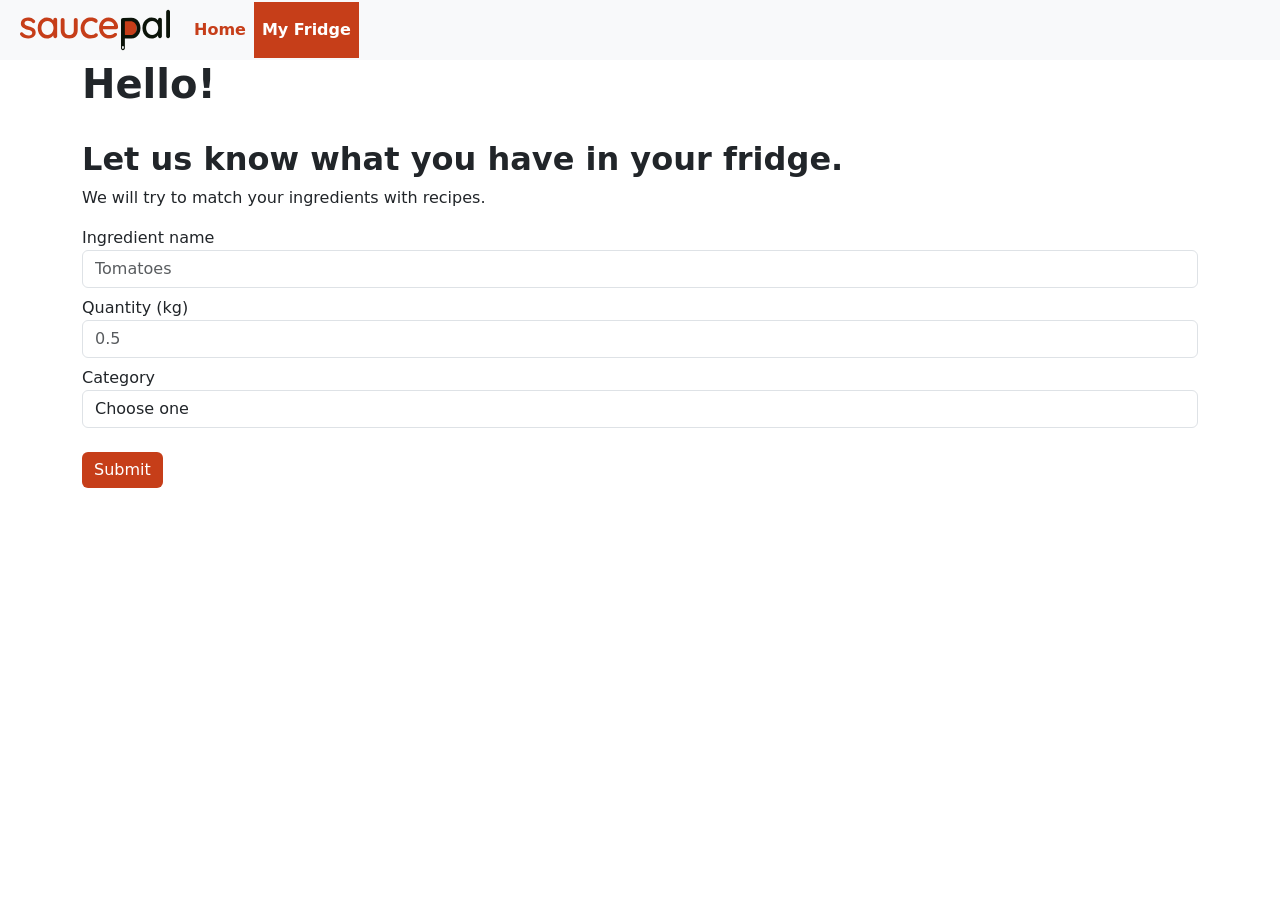
==== fridge.html @ 07d2536f "added a bootstrap version of saucepal" ====
<!doctype html>
<html lang="en">
  <head>
    <link rel="preconnect" href="https://fonts.googleapis.com" />
    <link rel="preconnect" href="https://fonts.gstatic.com" crossorigin />
    <link
      href="https://fonts.googleapis.com/css2?family=Fredoka:wght@300..700&family=Inter:ital,opsz,wght@0,14..32,100..900;1,14..32,100..900&family=Patrick+Hand&family=Quicksand:wght@300..700&display=swap"
      rel="stylesheet"
    />

    <title>Bootstrap - My Fridge - Saucepal</title>
    <link rel="icon" type="image/x-icon" href="images/saucepal-favicon.png" />
    <meta charset="utf-8" />
    <meta name="viewport" content="width=device-width, initial-scale=1" />
    <link
      href="https://cdn.jsdelivr.net/npm/bootstrap@5.3.8/dist/css/bootstrap.min.css"
      rel="stylesheet"
    />
    <script src="https://cdn.jsdelivr.net/npm/bootstrap@5.3.8/dist/js/bootstrap.bundle.min.js"></script>
    <link rel="stylesheet" href="styles.css" />
  </head>
  <body>
    <nav class="navbar navbar-expand-lg navbar-light bg-light">
      <a class="navbar-brand" href="index.html"
        ><img src="images/saucepal-logo.svg" width="150" height="50" alt=""
      /></a>
      <button
        class="navbar-toggler"
        type="button"
        data-toggle="collapse"
        data-target="#navbarSupportedContent"
        aria-controls="navbarSupportedContent"
        aria-expanded="false"
        aria-label="Toggle navigation"
      >
        <span class="navbar-toggler-icon"></span>
      </button>

      <div class="collapse navbar-collapse" id="navbarSupportedContent">
        <ul class="navbar-nav mr-auto">
          <li class="nav-item">
            <a class="nav-link" href="index.html">Home</a>
          </li>
          <li class="nav-item active">
            <a class="nav-link" href="fridge.html">My Fridge</a>
          </li>
        </ul>
      </div>
    </nav>
    <div class="container" id="my-form">
      <h1>Hello!</h1>
      <br />
      <h2>Let us know what you have in your fridge.</h2>
      <p>We will try to match your ingredients with recipes.</p>
      <form class="form-row">
        <label class="sr-only" for="inlineFormInputName2"
          >Ingredient name</label
        >
        <input
          type="text"
          class="form-control mb-2 mr-sm-2"
          id="inlineFormInputName2"
          placeholder="Tomatoes"
        />

        <label class="sr-only" for="inlineFormInputGroupUsername2"
          >Quantity (kg)</label
        >
        <div class="input-group mb-2 mr-sm-2">
          <input
            type="number"
            class="form-control"
            name="quantity"
            step="0.1"
            placeholder="0.5"
            id="inlineFormInputGroupUsername2"
          />
        </div>

        <div class="form-group">
          <label for="exampleFormControlSelect1">Category</label>
          <select class="form-control" id="exampleFormControlSelect1">
            <option value="Other">Choose one</option>
            <option value="Fruit & veg">Fruit &amp; veg</option>
            <option value="Meat & fish">Meat &amp; fish</option>
            <option value="Dairy & eggs">Dairy &amp; eggs</option>
            <option value="Store cupboard">Store cupboard</option>
            <option value="Frozen">Frozen</option>
            <option value="Other">Other</option>
          </select>
        </div>
        <br />
        <button type="submit" class="btn btn-primary mb-2">Submit</button>
      </form>
    </div>
  </body>
</html>
---- styles.css ----
*,
*::before,
*::after {
  box-sizing: border-box;
  margin: 0;
  padding: 0;
}

:root {
  --page-background-color: #fef6ee;
  --white: #ffffff;
  --primary-color: #c63e19;
  --primary-darker-color: #762918;
  --primary-lighter-color: #f9d1af;
  --primary-lightest-color: #fcead8;
  --off-black: #3f120b;
  --light-gray: #dbdbdb;
  --field-bg: #fff;
  --field-border: #b8b2a8;
  --field-border-focus: #2b6cb0;
  --field-text: #1a1a1a;
  --label-text: var(--off-black);
  --error: #a02118;
  --icon-bg: var(--primary-lightest-color);
  --icon-color: var(--primary-darker-color);
}

:root[data-theme="dark"] {
  --field-bg: #21242a;
  --field-border: #4a4f58;
  --field-border-focus: #7fb0e8;
  --field-text: #eceff4;
  --label-text: #b9bec7;
  --icon-bg: #4a1d12;
  --icon-color: #f9d1af;
}

html {
  scroll-behavior: smooth;
}

h1,
h2,
h3,
h4,
.display-4 {
  font-weight: 700;
}

a {
  text-decoration: underline;
  color: var(--primary-color);
}

a:hover {
  color: var(--primary-darker-color);
}

.btn-primary {
  background-color: var(--primary-color);
  color: var(--white);
  border: none;
  margin-bottom: 12px;
}

.btn-primary:hover,
.btn-check:checked + .btn,
.btn.active,
.btn.show,
.btn:first-child:active,
:not(.btn-check) + .btn:active {
  background-color: var(--primary-darker-color);
  color: var(--white);
  cursor: pointer;
}

.btn-outline-secondary {
  background-color: var(--white);
  color: var(--primary-color);
  border: 1.5px solid var(--primary-color);
  margin-bottom: 12px;
}

.btn-outline-secondary:hover {
  background-color: var(--primary-lighter-color);
  border: 1.5px solid var(--primary-darker-color);
  color: var(--primary-darker-color);
  cursor: pointer;
}

#hero {
  background-image: url(images/hero-banner.jpg);
  background-position: center;
  background-repeat: no-repeat;
  background-size: cover;
  min-height: 700px;
  align-content: center;
}

#hero-content {
  max-width: 700px;
  margin: 0 auto;
  align-items: center;
}

.navbar {
  padding: 0 20px;
}

.nav-link {
  font-weight: 700;
  font-size: 1rem;
  padding: 16px 24px;
  height: 100%;
  color: var(--primary-color);
  transition: all 0.6s ease;
  display: flex;
  align-items: center;
}

.nav-link:hover,
.nav-item.active a {
  background-color: Var(--primary-color);
  color: var(--white);
}
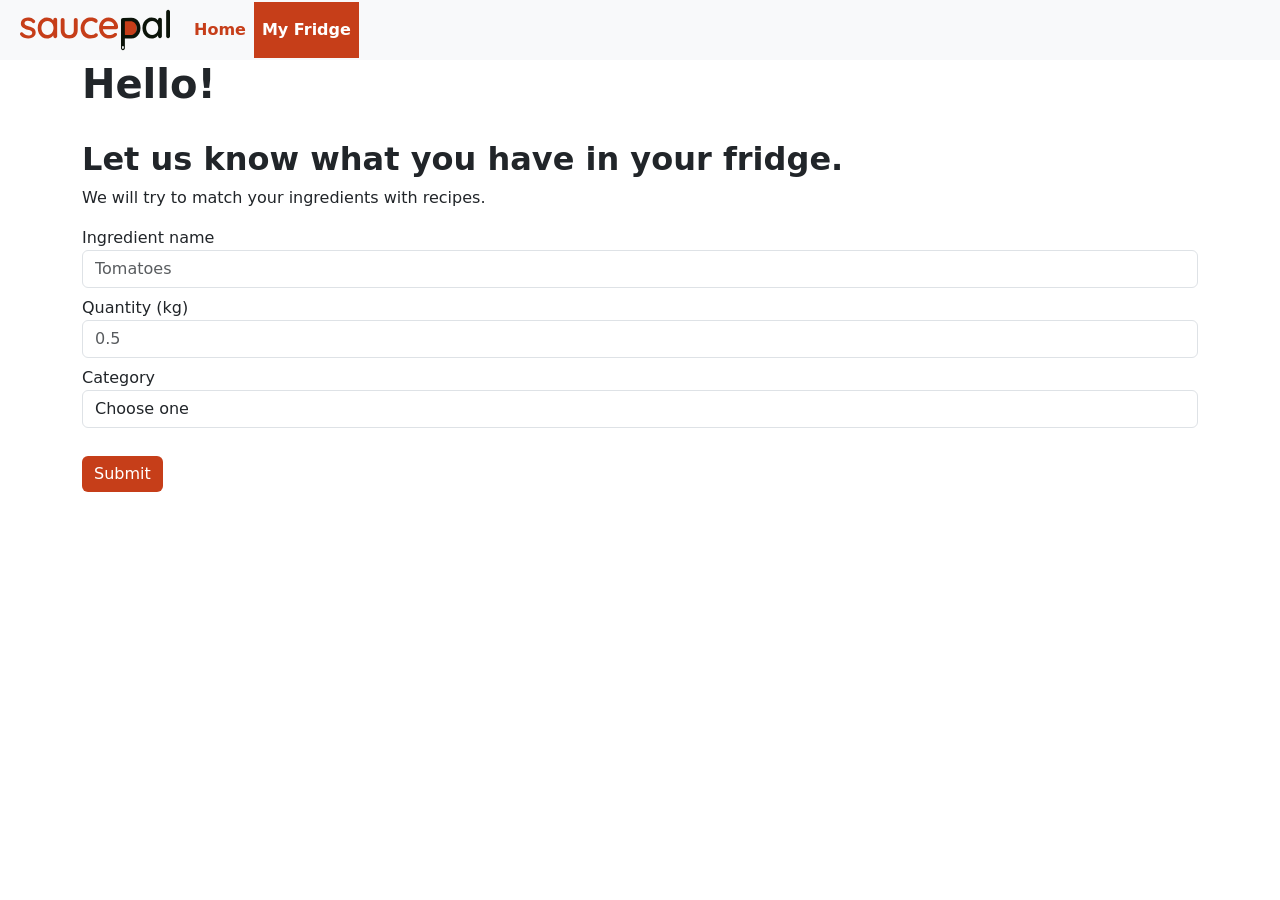
==== commit aac6f9f3: "added js" ====
--- a/fridge.html
+++ b/fridge.html
@@ -27,8 +27,8 @@
       <button
         class="navbar-toggler"
         type="button"
-        data-toggle="collapse"
-        data-target="#navbarSupportedContent"
+        data-bs-toggle="collapse"
+        data-bs-target="#navbarSupportedContent"
         aria-controls="navbarSupportedContent"
         aria-expanded="false"
         aria-label="Toggle navigation"
@@ -93,5 +93,123 @@
         <button type="submit" class="btn btn-primary mb-2">Submit</button>
       </form>
     </div>
+
+    <script>
+      const form = document.querySelector("#my-form form");
+      const nameInput = document.getElementById("inlineFormInputName2");
+      const qtyInput = document.getElementById("inlineFormInputGroupUsername2");
+      const categorySelect = document.getElementById(
+        "exampleFormControlSelect1",
+      );
+
+      form.noValidate = true;
+
+      const list = document.createElement("ul");
+      list.className = "list-group mt-3";
+      list.setAttribute("aria-label", "Ingredients in your fridge");
+      form.after(list);
+
+      function addError(field, afterEl) {
+        const msg = document.createElement("div");
+        msg.id = field.id + "-error";
+        msg.className = "invalid-feedback d-block";
+        msg.hidden = true;
+        afterEl.after(msg);
+        field.setAttribute("aria-describedby", msg.id);
+        return msg;
+      }
+
+      const errors = {
+        name: addError(nameInput, nameInput),
+        qty: addError(qtyInput, qtyInput.parentElement),
+        category: addError(categorySelect, categorySelect),
+      };
+
+      function showError(field, msgEl, message) {
+        field.classList.add("is-invalid");
+        field.setAttribute("aria-invalid", "true");
+        msgEl.textContent = message;
+        msgEl.hidden = false;
+      }
+
+      function clearError(field, msgEl) {
+        field.classList.remove("is-invalid");
+        field.removeAttribute("aria-invalid");
+        msgEl.hidden = true;
+      }
+
+      function validate() {
+        let firstInvalid = null;
+
+        const name = nameInput.value.trim();
+        if (!name) {
+          showError(nameInput, errors.name, "Enter an ingredient name.");
+          firstInvalid ??= nameInput;
+        } else {
+          clearError(nameInput, errors.name);
+        }
+
+        const qty = parseFloat(qtyInput.value);
+        if (qtyInput.value === "") {
+          showError(qtyInput, errors.qty, "Enter a quantity in kg.");
+          firstInvalid ??= qtyInput;
+        } else if (!(qty > 0)) {
+          showError(qtyInput, errors.qty, "Enter a quantity above 0 kg.");
+          firstInvalid ??= qtyInput;
+        } else {
+          clearError(qtyInput, errors.qty);
+        }
+
+        if (categorySelect.selectedIndex === 0) {
+          showError(categorySelect, errors.category, "Choose a category.");
+          firstInvalid ??= categorySelect;
+        } else {
+          clearError(categorySelect, errors.category);
+        }
+
+        if (firstInvalid) firstInvalid.focus();
+        return !firstInvalid;
+      }
+
+      nameInput.addEventListener("input", () => {
+        if (nameInput.value.trim()) clearError(nameInput, errors.name);
+      });
+      qtyInput.addEventListener("input", () => {
+        if (parseFloat(qtyInput.value) > 0) clearError(qtyInput, errors.qty);
+      });
+      categorySelect.addEventListener("change", () => {
+        if (categorySelect.selectedIndex !== 0)
+          clearError(categorySelect, errors.category);
+      });
+
+      form.addEventListener("submit", (e) => {
+        e.preventDefault();
+        if (!validate()) return;
+
+        const name = nameInput.value.trim();
+        const qty = parseFloat(qtyInput.value);
+        const category = categorySelect.value;
+
+        const li = document.createElement("li");
+        li.className =
+          "list-group-item d-flex justify-content-between align-items-center";
+
+        const text = document.createElement("span");
+        text.textContent = `${name} – ${qty} kg (${category})`;
+
+        const remove = document.createElement("button");
+        remove.type = "button";
+        remove.className = "btn btn-sm btn-outline-danger";
+        remove.textContent = "Remove";
+        remove.setAttribute("aria-label", `Remove ${name}`);
+        remove.addEventListener("click", () => li.remove());
+
+        li.append(text, remove);
+        list.append(li);
+
+        form.reset();
+        nameInput.focus();
+      });
+    </script>
   </body>
 </html>
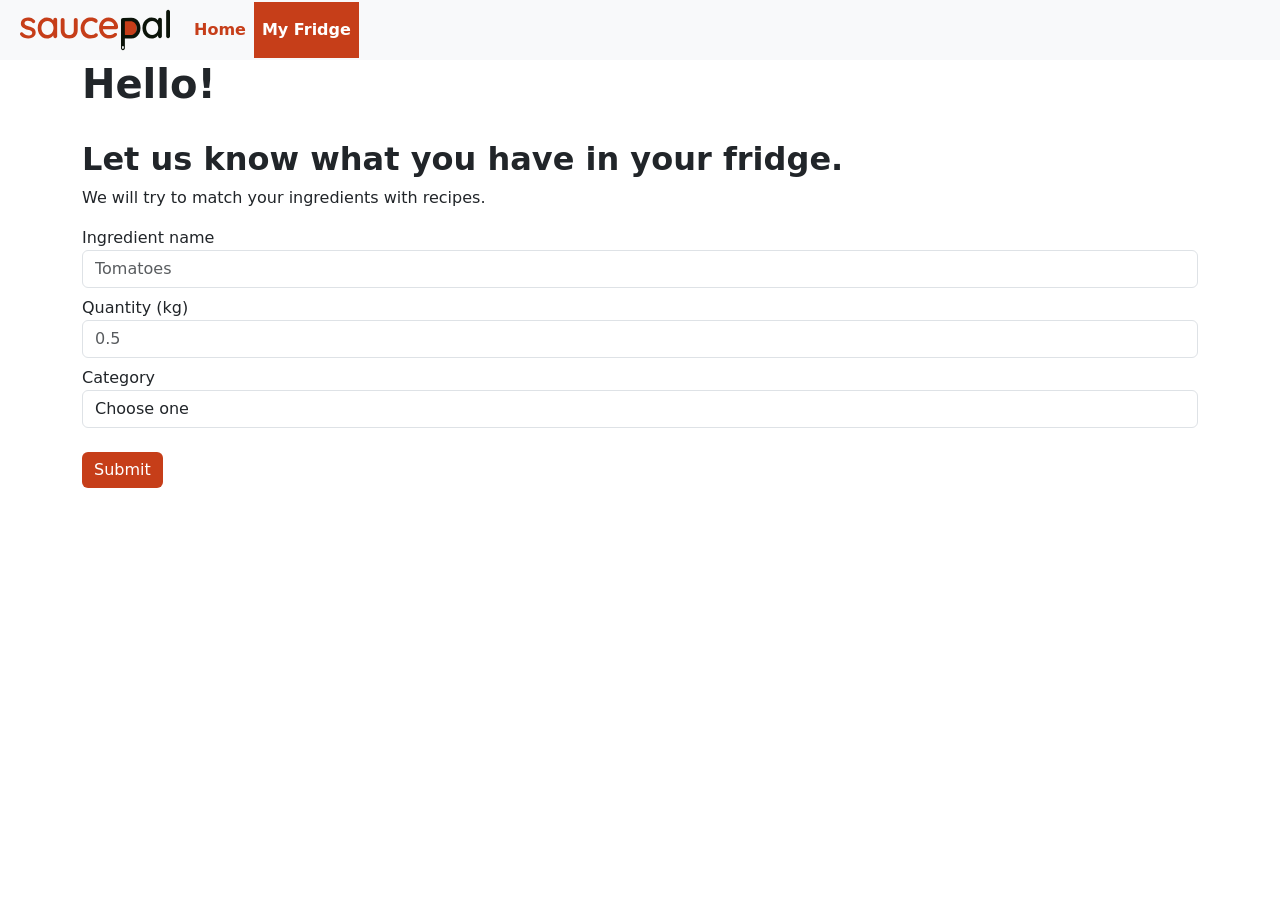
==== commit 568b9d21: "updated navbar" ====
--- a/fridge.html
+++ b/fridge.html
@@ -52,7 +52,7 @@
       <br />
       <h2>Let us know what you have in your fridge.</h2>
       <p>We will try to match your ingredients with recipes.</p>
-      <form class="form-row">
+      <form class="form-row needs-validation" novalidate>
         <label class="sr-only" for="inlineFormInputName2"
           >Ingredient name</label
         >
@@ -61,12 +61,17 @@
           class="form-control mb-2 mr-sm-2"
           id="inlineFormInputName2"
           placeholder="Tomatoes"
+          aria-describedby="inlineFormInputName2Feedback"
+          required
         />
+        <div id="inlineFormInputName2Feedback" class="invalid-feedback">
+          Enter an ingredient name.
+        </div>
 
         <label class="sr-only" for="inlineFormInputGroupUsername2"
           >Quantity (kg)</label
         >
-        <div class="input-group mb-2 mr-sm-2">
+        <div class="input-group has-validation mb-2 mr-sm-2">
           <input
             type="number"
             class="form-control"
@@ -74,13 +79,26 @@
             step="0.1"
             placeholder="0.5"
             id="inlineFormInputGroupUsername2"
+            aria-describedby="inlineFormInputGroupUsername2Feedback"
+            required
           />
+          <div
+            id="inlineFormInputGroupUsername2Feedback"
+            class="invalid-feedback"
+          >
+            Enter a quantity.
+          </div>
         </div>
 
         <div class="form-group">
           <label for="exampleFormControlSelect1">Category</label>
-          <select class="form-control" id="exampleFormControlSelect1">
-            <option value="Other">Choose one</option>
+          <select
+            class="form-control"
+            id="exampleFormControlSelect1"
+            aria-describedby="exampleFormControlSelect1Feedback"
+            required
+          >
+            <option value="" selected disabled>Choose one</option>
             <option value="Fruit & veg">Fruit &amp; veg</option>
             <option value="Meat & fish">Meat &amp; fish</option>
             <option value="Dairy & eggs">Dairy &amp; eggs</option>
@@ -88,6 +106,9 @@
             <option value="Frozen">Frozen</option>
             <option value="Other">Other</option>
           </select>
+          <div id="exampleFormControlSelect1Feedback" class="invalid-feedback">
+            Choose a category.
+          </div>
         </div>
         <br />
         <button type="submit" class="btn btn-primary mb-2">Submit</button>
@@ -95,121 +116,61 @@
     </div>
 
     <script>
-      const form = document.querySelector("#my-form form");
-      const nameInput = document.getElementById("inlineFormInputName2");
-      const qtyInput = document.getElementById("inlineFormInputGroupUsername2");
-      const categorySelect = document.getElementById(
-        "exampleFormControlSelect1",
-      );
+      (() => {
+        "use strict";
 
-      form.noValidate = true;
+        const form = document.querySelector(".needs-validation");
+        const nameInput = document.getElementById("inlineFormInputName2");
+        const qtyInput = document.getElementById(
+          "inlineFormInputGroupUsername2",
+        );
+        const categorySelect = document.getElementById(
+          "exampleFormControlSelect1",
+        );
 
-      const list = document.createElement("ul");
-      list.className = "list-group mt-3";
-      list.setAttribute("aria-label", "Ingredients in your fridge");
-      form.after(list);
+        const list = document.createElement("ul");
+        list.className = "list-group mt-3";
+        list.setAttribute("aria-label", "Ingredients in your fridge");
+        form.after(list);
 
-      function addError(field, afterEl) {
-        const msg = document.createElement("div");
-        msg.id = field.id + "-error";
-        msg.className = "invalid-feedback d-block";
-        msg.hidden = true;
-        afterEl.after(msg);
-        field.setAttribute("aria-describedby", msg.id);
-        return msg;
-      }
+        form.addEventListener(
+          "submit",
+          (event) => {
+            event.preventDefault();
 
-      const errors = {
-        name: addError(nameInput, nameInput),
-        qty: addError(qtyInput, qtyInput.parentElement),
-        category: addError(categorySelect, categorySelect),
-      };
+            if (!form.checkValidity()) {
+              event.stopPropagation();
+              form.classList.add("was-validated");
+              return;
+            }
 
-      function showError(field, msgEl, message) {
-        field.classList.add("is-invalid");
-        field.setAttribute("aria-invalid", "true");
-        msgEl.textContent = message;
-        msgEl.hidden = false;
-      }
+            const name = nameInput.value.trim();
+            const qty = parseFloat(qtyInput.value);
+            const category = categorySelect.value;
 
-      function clearError(field, msgEl) {
-        field.classList.remove("is-invalid");
-        field.removeAttribute("aria-invalid");
-        msgEl.hidden = true;
-      }
+            const li = document.createElement("li");
+            li.className =
+              "list-group-item d-flex justify-content-between align-items-center";
 
-      function validate() {
-        let firstInvalid = null;
+            const text = document.createElement("span");
+            text.textContent = `${name} – ${qty} kg (${category})`;
 
-        const name = nameInput.value.trim();
-        if (!name) {
-          showError(nameInput, errors.name, "Enter an ingredient name.");
-          firstInvalid ??= nameInput;
-        } else {
-          clearError(nameInput, errors.name);
-        }
+            const remove = document.createElement("button");
+            remove.type = "button";
+            remove.className = "btn btn-sm btn-outline-danger";
+            remove.textContent = "Remove";
+            remove.setAttribute("aria-label", `Remove ${name}`);
+            remove.addEventListener("click", () => li.remove());
 
-        const qty = parseFloat(qtyInput.value);
-        if (qtyInput.value === "") {
-          showError(qtyInput, errors.qty, "Enter a quantity in kg.");
-          firstInvalid ??= qtyInput;
-        } else if (!(qty > 0)) {
-          showError(qtyInput, errors.qty, "Enter a quantity above 0 kg.");
-          firstInvalid ??= qtyInput;
-        } else {
-          clearError(qtyInput, errors.qty);
-        }
+            li.append(text, remove);
+            list.append(li);
 
-        if (categorySelect.selectedIndex === 0) {
-          showError(categorySelect, errors.category, "Choose a category.");
-          firstInvalid ??= categorySelect;
-        } else {
-          clearError(categorySelect, errors.category);
-        }
-
-        if (firstInvalid) firstInvalid.focus();
-        return !firstInvalid;
-      }
-
-      nameInput.addEventListener("input", () => {
-        if (nameInput.value.trim()) clearError(nameInput, errors.name);
-      });
-      qtyInput.addEventListener("input", () => {
-        if (parseFloat(qtyInput.value) > 0) clearError(qtyInput, errors.qty);
-      });
-      categorySelect.addEventListener("change", () => {
-        if (categorySelect.selectedIndex !== 0)
-          clearError(categorySelect, errors.category);
-      });
-
-      form.addEventListener("submit", (e) => {
-        e.preventDefault();
-        if (!validate()) return;
-
-        const name = nameInput.value.trim();
-        const qty = parseFloat(qtyInput.value);
-        const category = categorySelect.value;
-
-        const li = document.createElement("li");
-        li.className =
-          "list-group-item d-flex justify-content-between align-items-center";
-
-        const text = document.createElement("span");
-        text.textContent = `${name} – ${qty} kg (${category})`;
-
-        const remove = document.createElement("button");
-        remove.type = "button";
-        remove.className = "btn btn-sm btn-outline-danger";
-        remove.textContent = "Remove";
-        remove.setAttribute("aria-label", `Remove ${name}`);
-        remove.addEventListener("click", () => li.remove());
-
-        li.append(text, remove);
-        list.append(li);
-
-        form.reset();
-        nameInput.focus();
-      });
+            form.reset();
+            form.classList.remove("was-validated");
+          },
+          false,
+        );
+      })();
     </script>
   </body>
 </html>
--- a/styles.css
+++ b/styles.css
@@ -118,8 +118,9 @@
   align-items: center;
 }
 
-.nav-link:hover,
-.nav-item.active a {
+.navbar-nav .nav-link:hover,
+.navbar-nav .nav-item.active .nav-link,
+.navbar-nav .nav-link.active {
   background-color: Var(--primary-color);
   color: var(--white);
 }
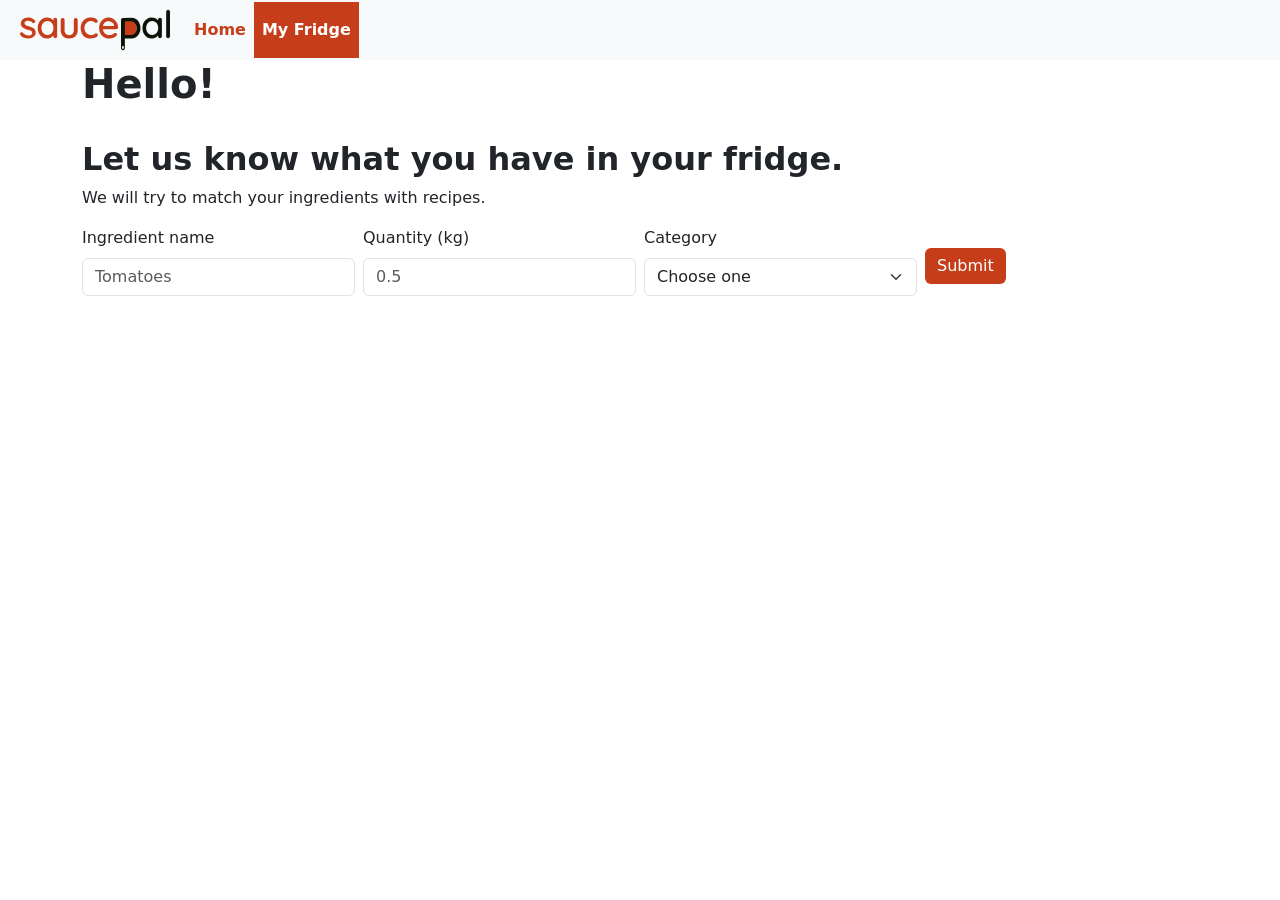
==== commit 07d11ae0: "updated to bootstrap 5 components" ====
--- a/fridge.html
+++ b/fridge.html
@@ -52,66 +52,79 @@
       <br />
       <h2>Let us know what you have in your fridge.</h2>
       <p>We will try to match your ingredients with recipes.</p>
-      <form class="form-row needs-validation" novalidate>
-        <label class="sr-only" for="inlineFormInputName2"
-          >Ingredient name</label
-        >
-        <input
-          type="text"
-          class="form-control mb-2 mr-sm-2"
-          id="inlineFormInputName2"
-          placeholder="Tomatoes"
-          aria-describedby="inlineFormInputName2Feedback"
-          required
-        />
-        <div id="inlineFormInputName2Feedback" class="invalid-feedback">
-          Enter an ingredient name.
-        </div>
+      <form class="needs-validation" novalidate>
+        <div class="row g-2 align-items-end">
+          <div class="col-md-3">
+            <label class="form-label" for="inlineFormInputName2"
+              >Ingredient name</label
+            >
+            <input
+              type="text"
+              class="form-control"
+              id="inlineFormInputName2"
+              placeholder="Tomatoes"
+              aria-describedby="inlineFormInputName2Feedback"
+              required
+            />
+            <div id="inlineFormInputName2Feedback" class="invalid-feedback">
+              Enter an ingredient name.
+            </div>
+          </div>
 
-        <label class="sr-only" for="inlineFormInputGroupUsername2"
-          >Quantity (kg)</label
-        >
-        <div class="input-group has-validation mb-2 mr-sm-2">
-          <input
-            type="number"
-            class="form-control"
-            name="quantity"
-            step="0.1"
-            placeholder="0.5"
-            id="inlineFormInputGroupUsername2"
-            aria-describedby="inlineFormInputGroupUsername2Feedback"
-            required
-          />
-          <div
-            id="inlineFormInputGroupUsername2Feedback"
-            class="invalid-feedback"
-          >
-            Enter a quantity.
+          <div class="col-md-3">
+            <label class="form-label" for="inlineFormInputGroupUsername2"
+              >Quantity (kg)</label
+            >
+            <div class="input-group has-validation">
+              <input
+                type="number"
+                class="form-control"
+                name="quantity"
+                step="0.1"
+                placeholder="0.5"
+                id="inlineFormInputGroupUsername2"
+                aria-describedby="inlineFormInputGroupUsername2Feedback"
+                required
+              />
+              <div
+                id="inlineFormInputGroupUsername2Feedback"
+                class="invalid-feedback"
+              >
+                Enter a quantity.
+              </div>
+            </div>
+          </div>
+
+          <div class="col-md-3">
+            <label class="form-label" for="exampleFormControlSelect1"
+              >Category</label
+            >
+            <select
+              class="form-select"
+              id="exampleFormControlSelect1"
+              aria-describedby="exampleFormControlSelect1Feedback"
+              required
+            >
+              <option value="" selected disabled>Choose one</option>
+              <option value="Fruit & veg">Fruit &amp; veg</option>
+              <option value="Meat & fish">Meat &amp; fish</option>
+              <option value="Dairy & eggs">Dairy &amp; eggs</option>
+              <option value="Store cupboard">Store cupboard</option>
+              <option value="Frozen">Frozen</option>
+              <option value="Other">Other</option>
+            </select>
+            <div
+              id="exampleFormControlSelect1Feedback"
+              class="invalid-feedback"
+            >
+              Choose a category.
+            </div>
+          </div>
+
+          <div class="col-md-3">
+            <button type="submit" class="btn btn-primary">Submit</button>
           </div>
         </div>
-
-        <div class="form-group">
-          <label for="exampleFormControlSelect1">Category</label>
-          <select
-            class="form-control"
-            id="exampleFormControlSelect1"
-            aria-describedby="exampleFormControlSelect1Feedback"
-            required
-          >
-            <option value="" selected disabled>Choose one</option>
-            <option value="Fruit & veg">Fruit &amp; veg</option>
-            <option value="Meat & fish">Meat &amp; fish</option>
-            <option value="Dairy & eggs">Dairy &amp; eggs</option>
-            <option value="Store cupboard">Store cupboard</option>
-            <option value="Frozen">Frozen</option>
-            <option value="Other">Other</option>
-          </select>
-          <div id="exampleFormControlSelect1Feedback" class="invalid-feedback">
-            Choose a category.
-          </div>
-        </div>
-        <br />
-        <button type="submit" class="btn btn-primary mb-2">Submit</button>
       </form>
     </div>
 
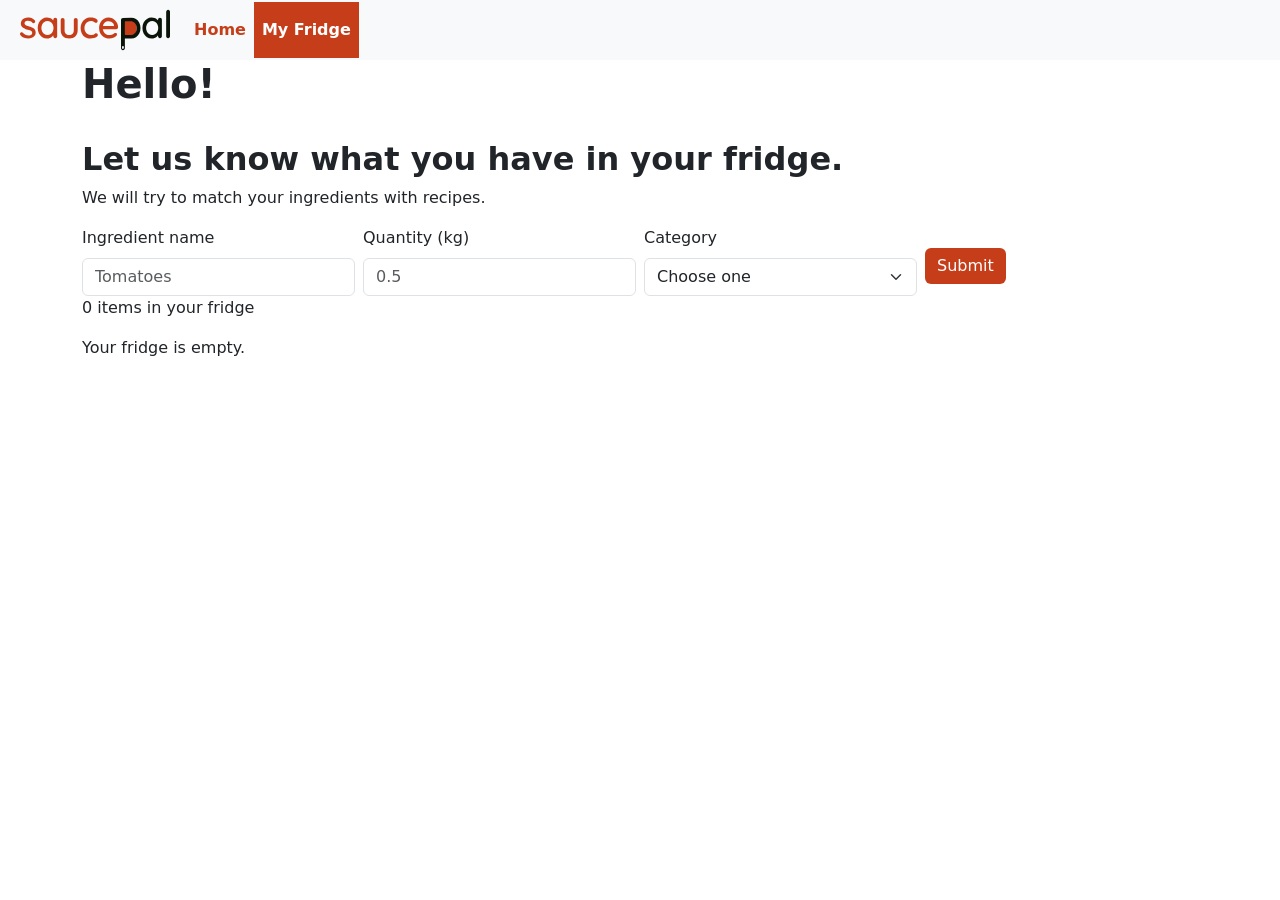
==== commit c526de86: "added app.js" ====
--- a/fridge.html
+++ b/fridge.html
@@ -84,7 +84,6 @@
                 placeholder="0.5"
                 id="inlineFormInputGroupUsername2"
                 aria-describedby="inlineFormInputGroupUsername2Feedback"
-                required
               />
               <div
                 id="inlineFormInputGroupUsername2Feedback"
@@ -103,9 +102,8 @@
               class="form-select"
               id="exampleFormControlSelect1"
               aria-describedby="exampleFormControlSelect1Feedback"
-              required
             >
-              <option value="" selected disabled>Choose one</option>
+              <option value="Other" selected>Choose one</option>
               <option value="Fruit & veg">Fruit &amp; veg</option>
               <option value="Meat & fish">Meat &amp; fish</option>
               <option value="Dairy & eggs">Dairy &amp; eggs</option>
@@ -128,62 +126,6 @@
       </form>
     </div>
 
-    <script>
-      (() => {
-        "use strict";
-
-        const form = document.querySelector(".needs-validation");
-        const nameInput = document.getElementById("inlineFormInputName2");
-        const qtyInput = document.getElementById(
-          "inlineFormInputGroupUsername2",
-        );
-        const categorySelect = document.getElementById(
-          "exampleFormControlSelect1",
-        );
-
-        const list = document.createElement("ul");
-        list.className = "list-group mt-3";
-        list.setAttribute("aria-label", "Ingredients in your fridge");
-        form.after(list);
-
-        form.addEventListener(
-          "submit",
-          (event) => {
-            event.preventDefault();
-
-            if (!form.checkValidity()) {
-              event.stopPropagation();
-              form.classList.add("was-validated");
-              return;
-            }
-
-            const name = nameInput.value.trim();
-            const qty = parseFloat(qtyInput.value);
-            const category = categorySelect.value;
-
-            const li = document.createElement("li");
-            li.className =
-              "list-group-item d-flex justify-content-between align-items-center";
-
-            const text = document.createElement("span");
-            text.textContent = `${name} – ${qty} kg (${category})`;
-
-            const remove = document.createElement("button");
-            remove.type = "button";
-            remove.className = "btn btn-sm btn-outline-danger";
-            remove.textContent = "Remove";
-            remove.setAttribute("aria-label", `Remove ${name}`);
-            remove.addEventListener("click", () => li.remove());
-
-            li.append(text, remove);
-            list.append(li);
-
-            form.reset();
-            form.classList.remove("was-validated");
-          },
-          false,
-        );
-      })();
-    </script>
+    <script src="app.js"></script>
   </body>
 </html>
